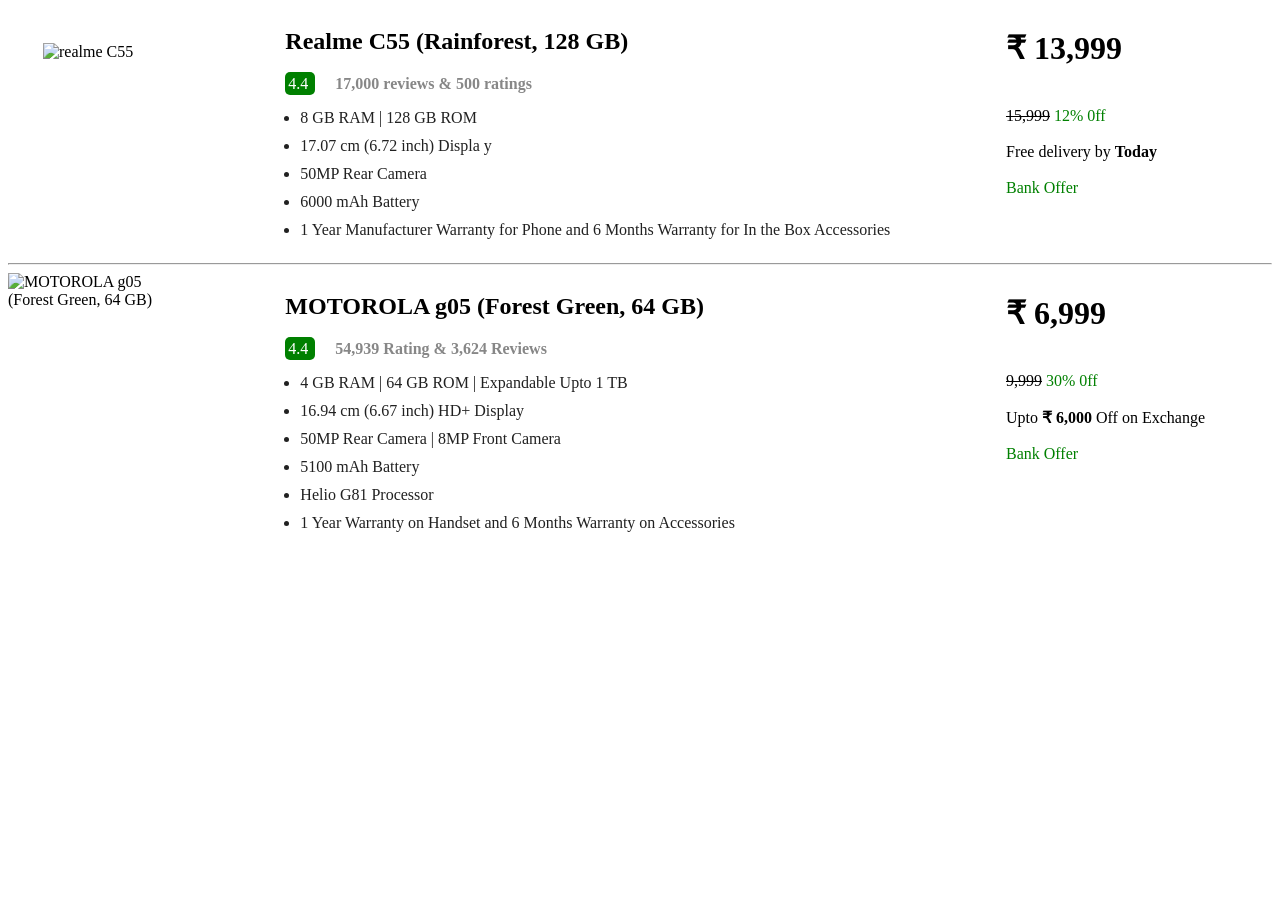
==== index.html @ 83fafd32 "Update and rename Flipkart Product.html to index.html" ====
<!DOCTYPE html>
<html lang="en">
<head>
    <meta charset="UTF-8">
    <meta name="viewport" content="width=device-width, initial-scale=1.0">
    <title>Flipkart || Product</title>
    <link rel="stylesheet" href="../node_modules/bootstrap-icons/font/bootstrap-icons.css">
    <style>
        .product {
            display: grid;
            grid-template-columns: 2fr 7fr 3fr;
            grid-gap: 100px;
            
        }
        ul{
            margin-left: -25px;
        }
        li {
            margin-bottom: 10px;
        }
        .rating {
            background-color: green;
            color: white;
            padding: 3px;
            border-radius: 5px;
            margin-right: 20px;
        }
        h2 b span:hover {
            color: rgb(54, 7, 239);
            cursor: pointer; /* optional, shows it's clickable */
        }
        .mobile{
            margin-top: 35px;
            margin-left: 35px;
        }
        
        /* h2:hover .product-title {
            color: black;
        } */
    </style>
</head>
<body>
    <div class="product">
        <div class="mobile">
            <img src="../public/images/realme.webp" width="200" alt="realme C55">
        </div>
        <div>
            <h2><b><span>Realme C55 (Rainforest, 128 GB)</span></b></h2>
            <div>
                 <span class="rating"> 4.4 <span class="bi bi-star-fill"></span> </span>  <span class="reviews"> <b><font color="#878787">17,000 reviews & 500 ratings</font></b></span> 
            </div>
            <div>
                <ul style="color: #212121;">
                    <li>8 GB RAM | 128 GB ROM</li>
                    <li>17.07 cm (6.72 inch) Displa y</li>
                    <li>50MP Rear Camera</li>
                    <li>6000 mAh Battery</li>
                    <li>1 Year Manufacturer Warranty for Phone and 6 Months Warranty for In the Box Accessories</li>
                </ul>
            </div>
        </div>
        <div>
            <h1>&#8377; 13,999</h1>
            <br>
            <div>
                <span> <strike>15,999</strike></span>
                <span><font color="green">12% 0ff</font></span>
            </div>
            <br>
            <div>
                Free delivery by <b>Today</b>
            </div>
            <br>
            <div>
                <font color="green">Bank Offer</font>
            </div>
        </div>
    </div>
    <hr>
    <div class="product">
        <div>
            <img src="../public/images/motorola.webp" alt="MOTOROLA g05 (Forest Green, 64 GB)">
        </div>
        <div>
            <h2><b><span>MOTOROLA g05 (Forest Green, 64 GB)</span></b></h2>
            <div>
                 <span class="rating"> 4.4 <span class="bi bi-star-fill"></span> </span>  <span class="reviews"> <b><font color="#878787">54,939 Rating & 3,624 Reviews</font></b></span> 
            </div>
            <div>
                <ul style="color: #212121;">
                    <li>4 GB RAM | 64 GB ROM | Expandable Upto 1 TB</li>
                    <li>16.94 cm (6.67 inch) HD+ Display</li>
                    <li>50MP Rear Camera | 8MP Front Camera</li>
                    <li>5100 mAh Battery</li>
                    <li>Helio G81 Processor</li>
                    <li>1 Year Warranty on Handset and 6 Months Warranty on Accessories</li>
                </ul>
            </div>
        </div>
        <div>
            <h1>&#8377; 6,999</h1>
            <br>
            <div>
                <span> <strike>9,999</strike></span>
                <span><font color="green">30% 0ff</font></span>
            </div>
            <br>
            <div>
               Upto <b>&#8377 6,000 </b>Off on Exchange
            </div>
            <br>
            <div>
                <font color="green">Bank Offer</font>
            </div>
        </div>
    </div>
</body>
</html>
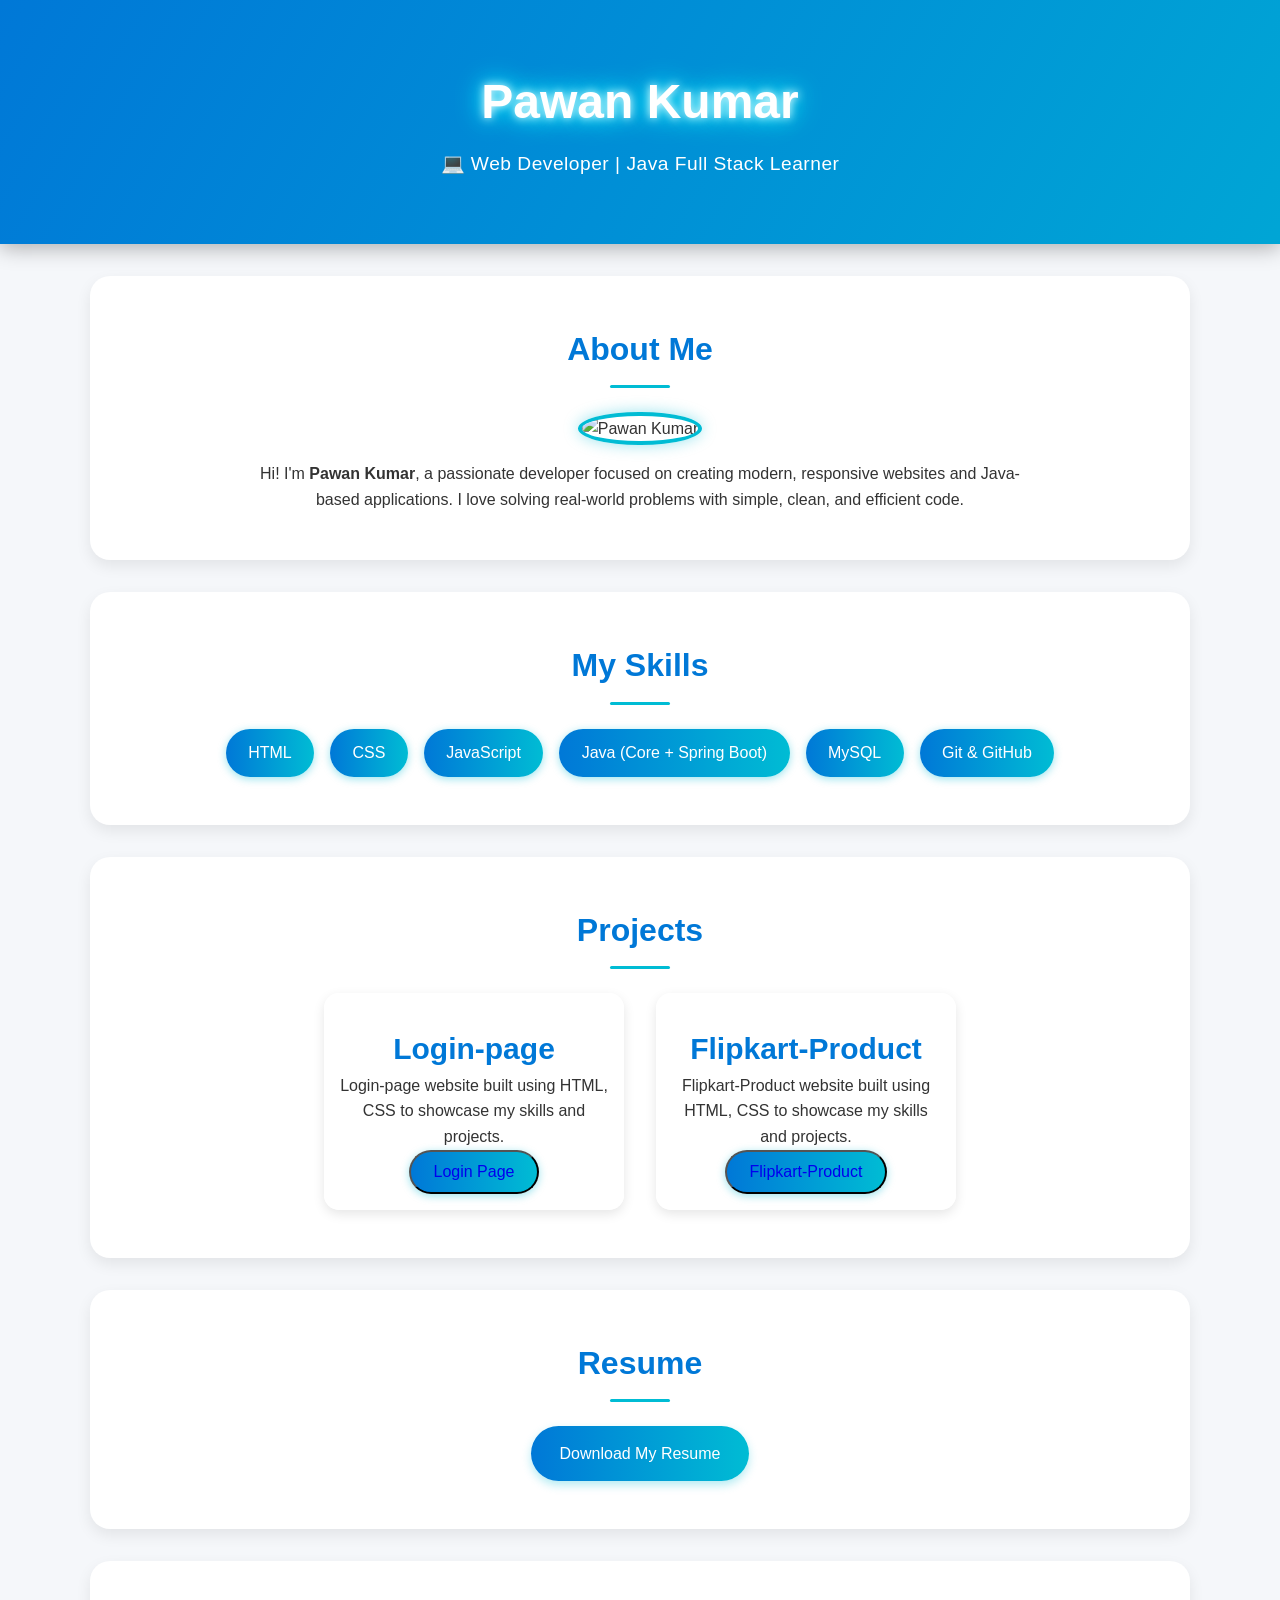
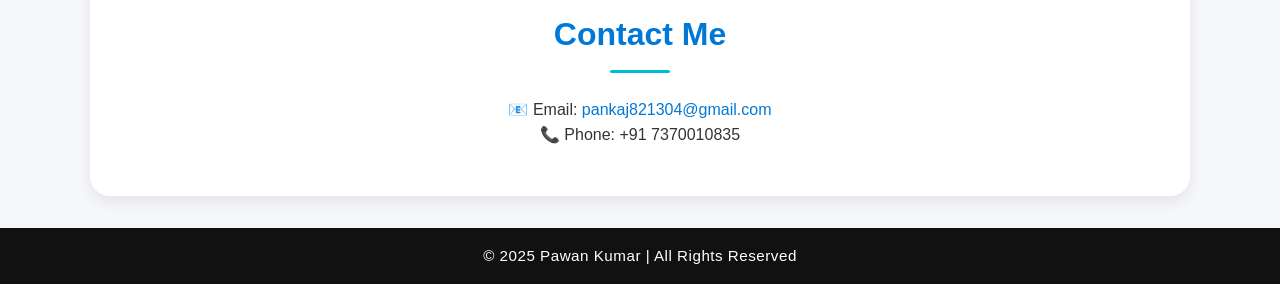
==== commit 642b6364: "Add files via upload" ====
--- a/index.html
+++ b/index.html
@@ -1,118 +1,315 @@
 <!DOCTYPE html>
 <html lang="en">
 <head>
-    <meta charset="UTF-8">
-    <meta name="viewport" content="width=device-width, initial-scale=1.0">
-    <title>Flipkart || Product</title>
-    <link rel="stylesheet" href="../node_modules/bootstrap-icons/font/bootstrap-icons.css">
-    <style>
-        .product {
-            display: grid;
-            grid-template-columns: 2fr 7fr 3fr;
-            grid-gap: 100px;
-            
-        }
-        ul{
-            margin-left: -25px;
-        }
-        li {
-            margin-bottom: 10px;
-        }
-        .rating {
-            background-color: green;
-            color: white;
-            padding: 3px;
-            border-radius: 5px;
-            margin-right: 20px;
-        }
-        h2 b span:hover {
-            color: rgb(54, 7, 239);
-            cursor: pointer; /* optional, shows it's clickable */
-        }
-        .mobile{
-            margin-top: 35px;
-            margin-left: 35px;
-        }
-        
-        /* h2:hover .product-title {
-            color: black;
-        } */
-    </style>
+  <meta charset="UTF-8" />
+  <meta name="viewport" content="width=device-width, initial-scale=1.0" />
+  <title>Pawan Kumar | Portfolio</title>
+
+  <style>
+    * {
+      margin: 0;
+      padding: 0;
+      box-sizing: border-box;
+    }
+
+    body {
+      font-family: "Poppins", sans-serif;
+      background: #f5f7fa;
+      color: #333;
+      line-height: 1.6;
+      scroll-behavior: smooth;
+    }
+
+    header {
+      background: linear-gradient(120deg, #0078d7, #00bcd4, #00e5ff);
+      background-size: 300% 300%;
+      animation: gradientShift 6s ease infinite;
+      color: white;
+      text-align: center;
+      padding: 4rem 1rem;
+      box-shadow: 0 4px 20px rgba(0, 0, 0, 0.3);
+    }
+
+    @keyframes gradientShift {
+      0% { background-position: 0% 50%; }
+      50% { background-position: 100% 50%; }
+      100% { background-position: 0% 50%; }
+    }
+
+    header h1 {
+      font-size: 3rem;
+      text-shadow: 0 0 10px #fff, 0 0 20px #00eaff, 0 0 30px #00eaff;
+      animation: glow 2s ease-in-out infinite alternate;
+    }
+
+    @keyframes glow {
+      from { text-shadow: 0 0 10px #fff, 0 0 20px #00eaff; }
+      to { text-shadow: 0 0 20px #fff, 0 0 40px #00f5ff; }
+    }
+
+    header p {
+      font-size: 1.2rem;
+      margin-top: 0.5rem;
+      letter-spacing: 0.5px;
+    }
+
+    section {
+      padding: 3rem 1.5rem;
+      text-align: center;
+      background: #fff;
+      margin: 2rem auto;
+      width: 90%;
+      max-width: 1100px;
+      border-radius: 20px;
+      box-shadow: 0 6px 15px rgba(0, 0, 0, 0.08);
+      transition: 0.3s ease;
+    }
+
+    section:hover {
+      transform: translateY(-3px);
+    }
+
+    h2 {
+      font-size: 2rem;
+      color: #0078d7;
+      margin-bottom: 1.5rem;
+      position: relative;
+    }
+
+    h2::after {
+      content: "";
+      display: block;
+      width: 60px;
+      height: 3px;
+      background: #00bcd4;
+      margin: 10px auto;
+      border-radius: 5px;
+    }
+
+    .about-content {
+      max-width: 800px;
+      margin: auto;
+    }
+
+    .about-content img {
+      width: 160px;
+      height: 160px;
+      border-radius: 50%;
+      border: 4px solid #00bcd4;
+      margin-bottom: 1rem;
+      transition: 0.5s;
+      box-shadow: 0 0 15px rgba(0, 188, 212, 0.4);
+    }
+
+    .about-content img:hover {
+      transform: scale(1.05);
+      box-shadow: 0 0 30px rgba(0, 188, 212, 0.6);
+    }
+
+    .skills-list {
+      display: flex;
+      flex-wrap: wrap;
+      justify-content: center;
+      gap: 1rem;
+    }
+
+    .skills-list span {
+      background: linear-gradient(90deg, #0078d7, #00bcd4);
+      color: white;
+      padding: 0.7rem 1.4rem;
+      border-radius: 25px;
+      font-size: 1rem;
+      font-weight: 500;
+      transition: all 0.3s ease;
+      box-shadow: 0 2px 8px rgba(0, 188, 212, 0.4);
+    }
+
+    .skills-list span:hover {
+      transform: scale(1.1);
+      background: linear-gradient(90deg, #00bcd4, #0078d7);
+    }
+
+    .project-container {
+      display: flex;
+      flex-wrap: wrap;
+      justify-content: center;
+      gap: 2rem;
+    }
+
+    .project-card {
+      background: rgba(255, 255, 255, 0.9);
+      width: 300px;
+      border-radius: 15px;
+      box-shadow: 0 4px 12px rgba(0, 0, 0, 0.1);
+      padding: 1rem;
+      transition: transform 0.3s, box-shadow 0.3s;
+      backdrop-filter: blur(5px);
+    }
+
+    .project-card:hover {
+      transform: translateY(-7px);
+      box-shadow: 0 8px 20px rgba(0, 188, 212, 0.3);
+    }
+
+    .project-card img {
+      width: 100%;
+      border-radius: 10px;
+    }
+
+    .project-card h3 {
+      color: #0078d7;
+      margin-top: 1rem;
+    }
+
+    .btn {
+      display: inline-block;
+      background: linear-gradient(90deg, #0078d7, #00bcd4);
+      color: white;
+      padding: 0.9rem 1.8rem;
+      border-radius: 30px;
+      text-decoration: none;
+      font-weight: 500;
+      transition: 0.3s;
+      box-shadow: 0 4px 10px rgba(0, 188, 212, 0.3);
+    }
+
+    .btn:hover {
+      background: linear-gradient(90deg, #00bcd4, #0078d7);
+      transform: scale(1.05);
+    }
+
+    #contact a {
+      color: #0078d7;
+      text-decoration: none;
+      font-weight: 500;
+    }
+
+    footer {
+      background: #111;
+      color: #fff;
+      text-align: center;
+      padding: 1rem;
+      margin-top: 2rem;
+      font-size: 0.95rem;
+      letter-spacing: 0.5px;
+    }
+
+    /* Responsive */
+    @media (max-width: 768px) {
+      .project-container {
+        flex-direction: column;
+        align-items: center;
+      }
+      header h1 {
+        font-size: 2.2rem;
+      }
+    }
+
+    .login-page {
+      background: linear-gradient(90deg, #0078d7, #00bcd4);
+      color: white;
+      padding: 0.7rem 1.4rem;
+      border-radius: 25px;
+      font-size: 1rem;
+      font-weight: 500;
+      transition: all 0.3s ease;
+      box-shadow: 0 2px 8px rgba(0, 188, 212, 0.4);
+      text-decoration: none;
+      
+
+    }
+    .project-card h3 {
+      font-size: 30px;
+    }
+    
+    .login-page:hover {
+      box-shadow: 0 8px 20px rgba(0, 188, 212, 0.3);
+    }
+    .Flipkart-Product {
+      background: linear-gradient(90deg, #0078d7, #00bcd4);
+      color: white;
+      padding: 0.7rem 1.4rem;
+      border-radius: 25px;
+      font-size: 1rem;
+      font-weight: 500;
+      transition: all 0.3s ease;
+      box-shadow: 0 2px 8px rgba(0, 188, 212, 0.4);
+      text-decoration: none;
+ 
+    }
+    .project-card h3 {
+      font-size: 30px;
+    }
+    .Flipkart-Product:hover {
+      box-shadow: 0 8px 20px rgba(0, 188, 212, 0.3);
+    }
+
+  </style>
 </head>
 <body>
-    <div class="product">
-        <div class="mobile">
-            <img src="../public/images/realme.webp" width="200" alt="realme C55">
-        </div>
-        <div>
-            <h2><b><span>Realme C55 (Rainforest, 128 GB)</span></b></h2>
-            <div>
-                 <span class="rating"> 4.4 <span class="bi bi-star-fill"></span> </span>  <span class="reviews"> <b><font color="#878787">17,000 reviews & 500 ratings</font></b></span> 
-            </div>
-            <div>
-                <ul style="color: #212121;">
-                    <li>8 GB RAM | 128 GB ROM</li>
-                    <li>17.07 cm (6.72 inch) Displa y</li>
-                    <li>50MP Rear Camera</li>
-                    <li>6000 mAh Battery</li>
-                    <li>1 Year Manufacturer Warranty for Phone and 6 Months Warranty for In the Box Accessories</li>
-                </ul>
-            </div>
-        </div>
-        <div>
-            <h1>&#8377; 13,999</h1>
-            <br>
-            <div>
-                <span> <strike>15,999</strike></span>
-                <span><font color="green">12% 0ff</font></span>
-            </div>
-            <br>
-            <div>
-                Free delivery by <b>Today</b>
-            </div>
-            <br>
-            <div>
-                <font color="green">Bank Offer</font>
-            </div>
-        </div>
+
+  <header>
+    <div class="container">
+      <h1>Pawan Kumar</h1>
+      <p>💻 Web Developer | Java Full Stack Learner</p>
     </div>
-    <hr>
-    <div class="product">
-        <div>
-            <img src="../public/images/motorola.webp" alt="MOTOROLA g05 (Forest Green, 64 GB)">
-        </div>
-        <div>
-            <h2><b><span>MOTOROLA g05 (Forest Green, 64 GB)</span></b></h2>
-            <div>
-                 <span class="rating"> 4.4 <span class="bi bi-star-fill"></span> </span>  <span class="reviews"> <b><font color="#878787">54,939 Rating & 3,624 Reviews</font></b></span> 
-            </div>
-            <div>
-                <ul style="color: #212121;">
-                    <li>4 GB RAM | 64 GB ROM | Expandable Upto 1 TB</li>
-                    <li>16.94 cm (6.67 inch) HD+ Display</li>
-                    <li>50MP Rear Camera | 8MP Front Camera</li>
-                    <li>5100 mAh Battery</li>
-                    <li>Helio G81 Processor</li>
-                    <li>1 Year Warranty on Handset and 6 Months Warranty on Accessories</li>
-                </ul>
-            </div>
-        </div>
-        <div>
-            <h1>&#8377; 6,999</h1>
-            <br>
-            <div>
-                <span> <strike>9,999</strike></span>
-                <span><font color="green">30% 0ff</font></span>
-            </div>
-            <br>
-            <div>
-               Upto <b>&#8377 6,000 </b>Off on Exchange
-            </div>
-            <br>
-            <div>
-                <font color="green">Bank Offer</font>
-            </div>
-        </div>
+  </header>
+
+  <section id="about">
+    <h2>About Me</h2>
+    <div class="about-content">
+      <img src="images/my photo.jpg" alt="Pawan Kumar" />
+      <p>Hi! I'm <strong>Pawan Kumar</strong>, a passionate developer focused on creating modern, responsive websites and Java-based applications. I love solving real-world problems with simple, clean, and efficient code.</p>
     </div>
+  </section>
+
+  <section id="skills">
+    <h2>My Skills</h2>
+    <div class="skills-list">
+      <span>HTML</span>
+      <span>CSS</span>
+      <span>JavaScript</span>
+      <span>Java (Core + Spring Boot)</span>
+      <span>MySQL</span>
+      <span>Git & GitHub</span>
+    </div>
+  </section>
+
+  <section id="projects">
+    <h2>Projects</h2>
+    <div class="project-container">
+      <div class="project-card">
+        <h3>Login-page</h3>
+        <p>Login-page website built using HTML, CSS to showcase my skills and projects.</p>
+        <button class="login-page">
+          <a href=" https://pawankumar737.github.io/Login-page/" style="text-decoration: none;">Login Page</a>
+        </button>
+        
+      </div>
+
+      <div class="project-card">
+        <h3>Flipkart-Product</h3>
+        <p>Flipkart-Product website built using HTML, CSS to showcase my skills and projects.</p>
+        <button class="Flipkart-Product">
+          <a href=" https://pawankumar737.github.io/Flipkart-Product.html/" style="text-decoration: none;">Flipkart-Product</a>
+        </button>
+      </div>
+    </div>
+  </section>
+
+  <section id="resume">
+    <h2>Resume</h2>
+    <a href="docs/PAWAN_IT_Resume (1).pdf" download class="btn">Download My Resume</a>
+  </section>
+
+  <section id="contact">
+    <h2>Contact Me</h2>
+    <p>📧 Email: <a href="mailto:pankaj821304@gmail.com">pankaj821304@gmail.com</a></p>
+    <p>📞 Phone: +91 7370010835</p>
+  </section>
+
+  <footer>
+    <p>© 2025 Pawan Kumar | All Rights Reserved</p>
+  </footer>
 </body>
 </html>
